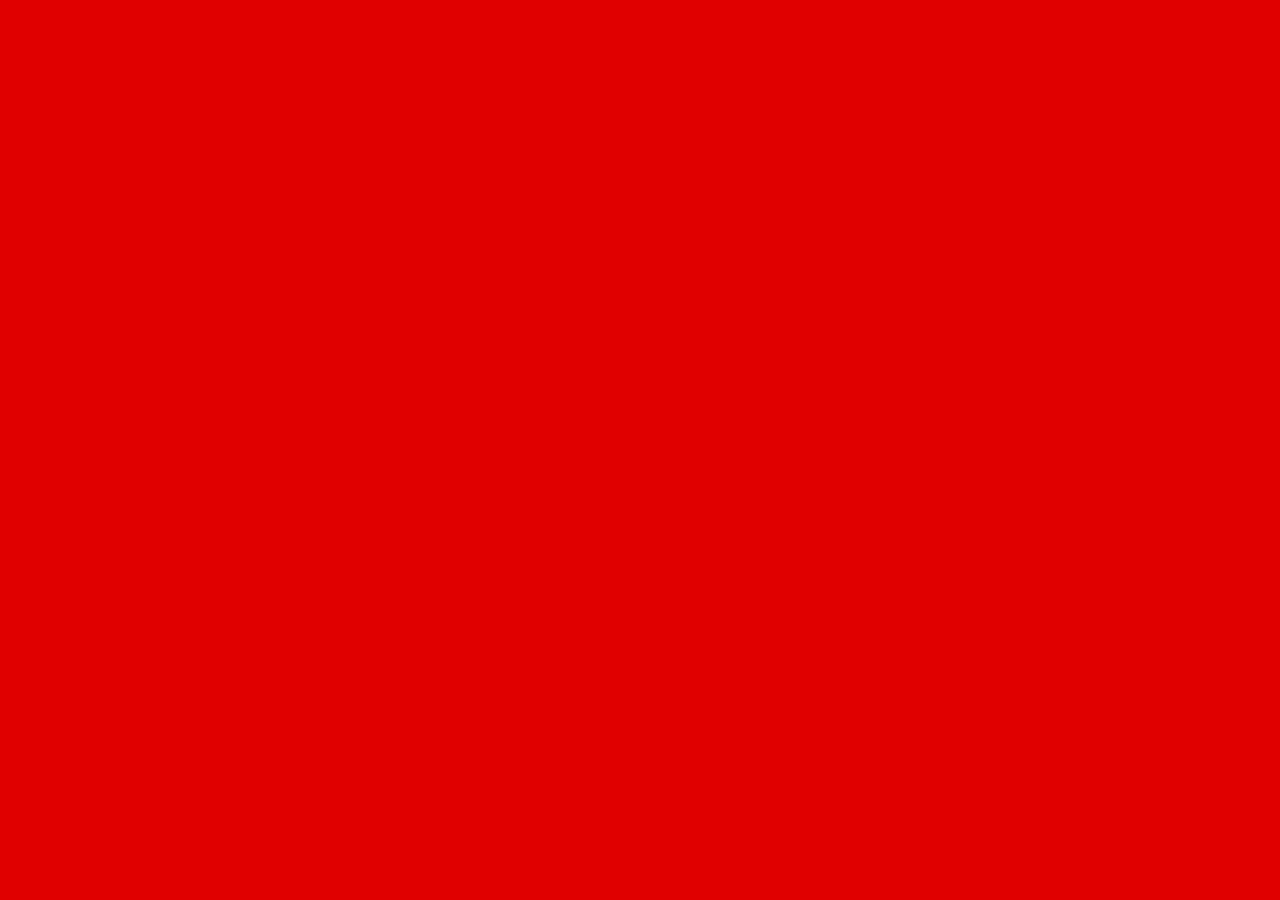
==== Web-Based-ERP-System-main/modules/settings.html @ 17d041de "Dashboard matches Figma" ====
<!DOCTYPE html>
<html lang="en">
<head>
  <meta charset="UTF-8" />
  <meta name="viewport" content="width=device-width, initial-scale=1.0" />
  <title>Settings — UniProcur</title>
  <link rel="stylesheet" href="../style.css" />
</head>
<body></body>
</html>
---- Web-Based-ERP-System-main/style.css ----
*{box-sizing:border-box}
:root{font-family:Inter,Arial,sans-serif;color:#171717;font-synthesis:none;text-rendering:optimizeLegibility;--red:#e00000;--line:#dedede}
body{margin:0;min-height:100vh;background:#e00000;font-size:14px}
button{font:inherit;cursor:pointer}
.icon-library{position:absolute;width:0;height:0;overflow:hidden}
.login-page{position:fixed;inset:0;z-index:30;display:grid;place-items:center;overflow:auto;padding:28px;background:radial-gradient(ellipse at 82% 18%,#ff693b 0,transparent 37%),linear-gradient(125deg,#260e0e 0%,#980a09 48%,#ed1007 100%)}
.login-card{display:grid;grid-template-columns:1fr 1fr;width:min(100%,960px);min-height:570px;overflow:hidden;border-radius:22px;background:#fff;box-shadow:0 28px 90px #13000052}
.login-intro{display:flex;flex-direction:column;justify-content:space-between;padding:42px;color:#fff;background:linear-gradient(150deg,#242020 0%,#681212 55%,#c4140c 100%)}
.login-brand{display:flex;align-items:center;gap:9px;color:#fff;text-decoration:none;font-size:21px;font-weight:800}
.login-brand .brand-mark{color:#fff}
.login-intro-copy{max-width:390px;padding:35px 0}
.login-kicker{display:block;color:#b90000;font-size:10px;font-weight:800;letter-spacing:1.6px}
.login-intro .login-kicker{color:#ffb1a6}
.login-intro h1{margin:15px 0;font-size:clamp(30px,4vw,43px);line-height:1.13;letter-spacing:-1.3px}
.login-intro-copy p{max-width:350px;color:#ffffffbf;font-size:14px;line-height:1.7}
.login-intro-footer{color:#ffffffa8;font-size:11px}
.login-form-panel{align-self:center;padding:56px clamp(28px,6vw,64px)}
.login-form-heading{margin-bottom:31px}
.login-form-heading h2{margin:10px 0 7px;font-size:25px;letter-spacing:-.6px}
.login-form-heading p{margin:0;color:#777;font-size:13px}
.login-form{display:grid;gap:18px}
.login-field{display:grid;gap:8px;font-size:12px;font-weight:700}
.login-field input{width:100%;height:47px;border:1px solid #ddd;border-radius:8px;padding:0 13px;font:inherit;font-size:13px;font-weight:400;outline-color:#b90000}
.login-field input:focus{border-color:#b90000;box-shadow:0 0 0 3px #b9000014}
.login-submit{display:flex;align-items:center;justify-content:center;gap:10px;width:100%;height:48px;margin-top:3px;border:0;border-radius:8px;background:#bd0808;color:#fff;font-weight:700;transition:background .15s,transform .15s}
.login-submit:hover{background:#990000;transform:translateY(-1px)}
.login-submit span{font-size:18px}
.login-error{margin:0;color:#b00020;font-size:12px;line-height:1.5}
.demo-access{display:grid;gap:5px;margin-top:25px;padding:13px 15px;border:1px solid #f0dfdf;border-radius:9px;background:#fffafa;color:#6d4444;font-size:11px}
.demo-access strong{margin-bottom:2px;color:#7e1010;font-size:11px}
.login-security-note{margin:15px 0 0;color:#888;font-size:10px;line-height:1.6}
.sidebar{position:fixed;inset:0 auto 0 0;width:260px;background:#fff;padding:31px 19px 24px;display:flex;flex-direction:column;z-index:5}
.brand{display:flex;align-items:center;gap:8px;color:#e00000;font-size:24px;font-weight:800;letter-spacing:-.06em;text-decoration:none;margin:7px 0 38px}
.brand-mark{width:26px;height:26px;flex:none;color:#e00000;fill:currentColor}
.menu-label{font-size:16px;font-weight:700;color:#8a8a8a;margin:0 0 5px}
.nav-list{display:grid;gap:1px}
.nav-item{height:34px;width:100%;border:0;background:transparent;text-align:left;border-radius:6px;padding:0 10px;display:flex;align-items:center;gap:13px;color:#222;font-size:16px}
.nav-icon{width:20px;height:20px;flex:none;fill:none;stroke:currentColor;stroke-width:1.8;stroke-linecap:round;stroke-linejoin:round}
.nav-item:hover,.nav-item.active{background:#bdbdbd;color:#151515}
.nav-divider{height:1px;flex:none;background:#888;margin:94px 13px 0}
.sidebar-bottom{display:flex;flex-direction:column;gap:8px;margin-top:auto;padding:0 0 13px}
.profile-mini{display:flex;align-items:center;gap:9px;margin-top:-4px;padding:23px 2px 0;border-top:1px solid #888}
.avatar{width:34px;height:34px;flex:none;border-radius:50%;background:#fff;color:#999;border:1px solid #ddd;display:grid;place-items:center;font-size:10px;font-weight:700}
.profile-mini b,.user-profile b{display:block;font-size:16px}
.profile-mini small,.user-profile small{display:block;font-size:11px;color:#777;margin-top:1px}
.profile-exit-button{flex:none;margin-left:auto;border:0;border-left:1px solid #aaa;padding:0 0 0 8px;background:transparent;color:inherit}
.profile-exit{width:19px;height:28px;fill:none;stroke:currentColor;stroke-width:1.8;stroke-linecap:round;stroke-linejoin:round}
.main{width:calc(100% - 260px);margin-left:260px;min-height:100vh;min-height:100dvh;padding:28px 41px 28px 56px;background:linear-gradient(118deg,#2c1010 0%,#8d0807 23%,#eb0000 61%,#ff7b32 100%);display:flex;flex-direction:column;min-width:0}
.main.dashboard-main{padding-bottom:12px}
.main.module-active{background:#e00000;padding-bottom:28px}
.topbar{height:75px;flex:none;display:flex;align-items:center;color:#fff;padding:0 20px;border:1px solid #ffffff63;border-radius:25px;background:rgba(255,255,255,.07);margin-bottom:53px;box-shadow:0 1px 5px #00000012;font-family:Geist,Inter,Arial,sans-serif}
.workspace-mark{width:54px;height:54px;flex:none;border:1px solid #fff;border-radius:50%;display:grid;place-items:center;color:#fff;margin-right:6px}
.workspace-mark svg{width:25px;height:25px;fill:currentColor}
.page-heading small{font-size:16px;opacity:.9}.page-heading h1{font-size:20px;margin:1px 0 0;font-weight:700;letter-spacing:-.04em}
.top-actions{display:flex;align-items:center;gap:16px;margin-left:auto}
.notification-button{width:54px;height:54px;border:0;border-radius:50%;background:#fff;color:#888;display:grid;place-items:center}
.notification-button svg{width:25px;height:25px;fill:none;stroke:currentColor;stroke-width:1.8;stroke-linecap:round;stroke-linejoin:round}
.user-profile{display:flex;align-items:center;gap:9px;border-left:1px solid #ffffff99;padding-left:21px;text-align:right}
.topbar .user-profile b{font-size:20px;letter-spacing:-.04em}.user-profile small{color:#fff}.topbar .user-profile small{font-size:14px}.user-avatar{width:54px;height:54px;background:#fff;border:1px solid #ddd}
.mobile-menu{display:none}
.dashboard{flex:1;display:flex;flex-direction:column;gap:24px;min-width:0;min-height:0;overflow-y:auto}
.stats-grid{display:grid;grid-template-columns:repeat(4,minmax(0,1fr));gap:15px;min-width:0}
.stats-grid{flex:none;margin-bottom:3px}
.stat-card{height:172px;flex:none;padding:18px;background:#fff;border-radius:16px;box-shadow:0 4px 4px #00000024;display:flex;flex-direction:column}
.stat-card>span{font-size:20px;letter-spacing:-.04em}
.stat-card strong{font-size:76px;font-weight:400;line-height:1;letter-spacing:-.04em;margin:13px 0 7px}
.stat-card small{font-size:12px;letter-spacing:-.04em;margin-top:auto}
.stat-card.featured{color:#fff;background:linear-gradient(226.2439deg,#fff 20.529%,#000 80.584%)}
.panel{background:#fff;border-radius:16px}
.spending-panel{height:374px;min-height:374px;flex:none;padding:29px 28px 21px;display:flex;flex-direction:column}
.panel-title h2{font-size:20px;line-height:20px;margin:0;font-weight:600}
.spending-total{font-size:24px;line-height:32px;font-weight:600;margin-top:0}
.spending-total span{font-size:10px;font-weight:600;background:#fff0d5;border-radius:20px;padding:5px 9px;vertical-align:middle;margin-left:4px}
.chart{flex:1;height:auto;min-height:0;display:grid;grid-template-columns:88px minmax(0,1fr);margin-top:19px;min-width:0}
.y-labels{display:flex;flex-direction:column;justify-content:space-between;text-align:right;color:#777;font-size:14px;padding:4px 12px 25px 0}
.chart-content{min-width:0;min-height:0;display:flex;flex-direction:column}
.spending-chart{display:block;flex:1;width:100%;height:100%;min-height:0;overflow:visible}
.grid-line{fill:none;stroke:#d6d6d6;stroke-width:1;stroke-dasharray:4 5}
.area{fill:url(#areaFill)}
.area-line{fill:none;stroke:#f00000;stroke-width:2}
.month-labels{display:grid;grid-template-columns:repeat(12,1fr);font-size:14px;color:#666;margin-top:2px}
.month-labels span{text-align:center}
.recent-panel{height:auto;min-height:0;flex:none;background:#fff;border-radius:12px;overflow:hidden;display:flex;flex-direction:column;box-shadow:0 4px 6px -1px #0000001a,0 2px 4px -2px #0000001a}
.recent-panel:not(.purchase-order-panel){min-height:366px}
.recent-heading{height:52px;flex:none;padding:0 20px;display:flex;align-items:center;justify-content:space-between;background:#ab0508;color:#fff}
.recent-heading h2{font-size:18px;line-height:28px;font-weight:600;margin:0}
.text-link{border:0;background:transparent;color:#fff;font-size:14px;font-weight:700}
.table-wrap{min-height:0;overflow:auto}
table{width:100%;border-collapse:collapse;white-space:nowrap;font-size:12px}
th{background:#f5f5f5;text-align:left;font-weight:700;padding:10px 14px}
td{padding:10px 14px;border-bottom:1px solid #eee}
.recent-panel .table-wrap{padding:12px}
.recent-panel table{font-size:14px}
.recent-panel th{background:#f0f1f4;padding:12px}
.recent-panel td{padding:20px 12px;border-bottom:1px solid #e5e7eb}
.status{display:inline-block;border-radius:20px;padding:4px 9px;font-size:10px}
.pending{background:#fff0d5;color:#8e5e00}.approved{background:#e2f5e9;color:#18824c}
.purchase-order-list{display:grid;gap:24px;padding:25px 22px}
.order-card{min-height:254px;border:2px solid rgba(117,106,102,.44);border-radius:15px;box-shadow:0 4px 4px #00000024;padding:24px 28px}
.order-card-heading{display:flex;align-items:flex-start;justify-content:space-between;gap:15px;padding-bottom:24px;border-bottom:1px solid #d6d6d6}
.order-card-heading>div>strong{display:block;color:#cf3f26;font-size:20px;line-height:24px}
.order-card-heading h3{margin:8px 0 0;font-size:20px;letter-spacing:-.04em}
.order-status{display:inline-flex;align-items:center;justify-content:center;min-width:80px;height:26px;border:1px solid #ff5900;border-radius:10px;padding:0 10px;color:#ff5900;font:14px Geist,Inter,Arial,sans-serif}
.order-status.review{background:#cf3f26;border-color:#cf3f26;color:#fff}
.order-details{display:grid;grid-template-columns:1fr 1fr 1fr auto;align-items:center;gap:16px;padding-top:20px}
.order-details>div{display:grid;gap:10px}
.order-details>div span{color:#726e6e;font-size:16px}
.order-details>div strong{font-size:20px;font-weight:500;letter-spacing:-.04em}
.order-details>div:nth-child(2) strong{font-weight:700}
.order-review{min-width:120px;height:32px;border:0;border-radius:10px;background:#cf3f26;color:#fff;font:14px Geist,Inter,Arial,sans-serif}
.dashboard-bottom{display:grid;grid-template-columns:minmax(0,1fr) 240px;gap:14px;flex:none;align-items:stretch}
.supplier-performance-panel{min-width:0;min-height:347px;padding:20px;background:#fff;border-radius:12px;box-shadow:0 4px 6px -1px #0000001a,0 2px 4px -2px #0000001a}
.dashboard-section-heading{height:28px;display:flex;align-items:center;justify-content:space-between;margin-bottom:12px}
.dashboard-section-heading h2{margin:0;font-size:18px;line-height:28px;font-weight:600}
.dashboard-link{border:0;background:transparent;color:#d90601;font-size:14px;font-weight:700}
.performance-table-wrap{overflow-x:auto}
.performance-table{min-width:700px;font-size:14px}
.performance-table th{height:36px;padding:8px;background:#f0f1f4}
.performance-table td{height:38px;padding:8px;border-bottom:1px solid #e5e7eb}
.performance-status{display:inline-block;border-radius:999px;background:#fde8e9;padding:3px 8px;color:#111;font-size:12px}
.quick-actions-panel{display:flex;flex-direction:column;justify-content:space-evenly;gap:12px;min-height:347px;padding:20px 14px;background:#fff;border-radius:15px;box-shadow:0 4px 4px #00000024}
.quick-action{display:grid;grid-template-columns:30px minmax(0,1fr) 10px;align-items:center;gap:10px;min-height:58px;padding:8px 10px;border:1px solid #991b1b;border-radius:13px;background:linear-gradient(90deg,#fee2e2,#fff);box-shadow:0 4px 4px #00000024;text-align:left}
.quick-action-icon{width:30px;height:30px;display:grid;place-items:center;border:.5px solid #d9d9d933;border-radius:5px;background:#ffffffc9}
.quick-action-icon .nav-icon{width:18px;height:18px}
.quick-action strong,.quick-action small{display:block}
.quick-action strong{font:700 11px Geist,Inter,Arial,sans-serif;letter-spacing:-.04em;white-space:nowrap}
.quick-action small{margin-top:3px;color:#504e4e;font:400 8px/1.1 Geist,Inter,Arial,sans-serif}
.quick-action-arrow{color:#991b1b;font-size:20px;line-height:1}
.module-workspace{flex:1;min-height:0}
.module-frame{display:block;width:100%;height:100%;min-height:0;border:0;background:#e00000}
.supplier-page{color:#fff}
.supplier-heading{display:flex;align-items:center;justify-content:space-between;gap:18px;margin:0 0 22px}
.supplier-heading h2{margin:0;font-size:25px}
.supplier-heading p{margin:6px 0 0;color:#fff;opacity:.85}
.primary-btn,.cancel-btn,.delete-btn,.edit-btn{border:0;border-radius:7px;padding:10px 15px;font-weight:600}
.primary-btn{background:#b90000;color:#fff}
.primary-btn:hover{background:#980000}
.supplier-heading .primary-btn{background:#fff;color:#b90000;white-space:nowrap}
.supplier-heading .primary-btn:hover{background:#f4eaea}
.supplier-card{overflow:hidden;background:#fff;color:#171717;border-radius:13px;box-shadow:0 4px 12px #00000014}
.supplier-toolbar{display:flex;align-items:center;justify-content:space-between;gap:16px;padding:19px 20px}
.supplier-toolbar h3{margin:0;font-size:16px}
.supplier-summary{display:block;color:#777;font-size:11px;margin-top:4px}
.supplier-search input{width:min(250px,35vw);height:38px;border:1px solid #ddd;border-radius:7px;padding:0 11px;font:inherit;font-size:12px;outline-color:var(--red)}
.supplier-table-wrap{width:100%;overflow-x:auto}
.supplier-table{min-width:700px}
.supplier-table th,.supplier-table td{padding:12px 15px}
.supplier-table td:first-child{font-weight:600}
.supplier-address{display:block;color:#888;font-size:10px;font-weight:400;margin-top:3px}
.supplier-contact{display:flex;flex-direction:column;gap:3px}
.supplier-contact small{color:#888;font-size:10px;font-weight:400}
.supplier-actions{display:flex;justify-content:flex-end;gap:7px}
.edit-btn,.delete-btn{padding:6px 10px;font-size:11px}
.edit-btn{background:#f2f2f2;color:#333}
.edit-btn:hover{background:#e7e7e7}
.delete-btn{background:#fff0f0;color:#b90000}
.delete-btn:hover{background:#ffe0e0}
.supplier-empty{padding:28px 16px;text-align:center;color:#777;font-size:12px}
.visually-hidden{position:absolute;top:0;left:0;width:1px;height:1px;padding:0;margin:-1px;overflow:hidden;clip-path:inset(50%);white-space:nowrap;border:0}
.modal-backdrop{position:fixed;inset:0;z-index:10;background:#0008;display:grid;place-items:center;padding:18px}
.modal-backdrop[hidden]{display:none}
.supplier-modal{position:relative;width:min(100%,520px);max-height:calc(100vh - 36px);overflow-y:auto;background:#fff;color:#171717;border-radius:14px;padding:27px;box-shadow:0 20px 70px #0003}
.modal-close{position:absolute;right:16px;top:10px;border:0;background:transparent;color:#777;font-size:26px}
.modal-kicker{color:#b90000;font-size:9px;font-weight:800;letter-spacing:1px}
.supplier-modal h2{margin:8px 0;font-size:21px}
.supplier-modal-copy{margin:0 0 20px;color:#777;font-size:12px}
.supplier-form-grid{display:grid;grid-template-columns:repeat(2,minmax(0,1fr));gap:14px}
.supplier-field{display:flex;flex-direction:column;gap:6px;font-size:11px;font-weight:700}
.supplier-field>span{color:#b90000}
.supplier-field-wide{grid-column:1/-1}
.supplier-field input{width:100%;height:39px;border:1px solid #ddd;border-radius:7px;padding:0 10px;font:inherit;font-size:12px;font-weight:400;outline-color:#b90000}
.supplier-field input:focus{border-color:#b90000}
.supplier-form-actions{display:flex;justify-content:flex-end;gap:9px;margin-top:22px}
.cancel-btn{background:#f1f1f1;color:#333}
.cancel-btn:hover{background:#e7e7e7}
.toast{position:fixed;right:22px;bottom:22px;z-index:20;max-width:min(420px,calc(100vw - 32px));background:#191919;color:#fff;padding:12px 18px;border-radius:8px;box-shadow:0 5px 20px #0003;opacity:0;transform:translateY(10px);transition:.25s;pointer-events:none;font-size:12px}
.toast.show{opacity:1;transform:translateY(0)}
[hidden]{display:none!important}
@media(max-width:1100px){
  .sidebar{width:205px;padding-right:15px;padding-left:15px}
  .main{width:calc(100% - 205px);margin-left:205px;padding:22px 24px}
  .dashboard{flex:none;overflow:visible}
  .stats-grid{grid-template-columns:repeat(2,minmax(0,1fr))}
  .stat-card{height:142px}.spending-panel{height:330px;min-height:330px}.recent-panel{height:auto}.dashboard-bottom{grid-template-columns:minmax(0,1fr)}.quick-actions-panel{min-height:0}.topbar{margin-bottom:35px}
}
@media(max-width:760px){
  .login-page{padding:16px}
  .login-card{grid-template-columns:1fr;width:min(100%,480px);min-height:0}
  .login-intro{padding:21px 25px 18px}
  .login-intro-copy{padding:20px 0 0}
  .login-intro h1{max-width:390px;margin:10px 0;font-size:25px;letter-spacing:-.6px}
  .login-intro-copy p{margin:0;font-size:12px}
  .login-intro-footer{display:none}
  .login-form-panel{padding:27px 25px 25px}
  .login-form-heading{margin-bottom:20px}
  .login-form-heading h2{font-size:22px}
  .demo-access{margin-top:19px}
  .sidebar{transform:translateX(-100%);transition:transform .25s;width:242px;box-shadow:5px 0 25px #0002}
  .sidebar.open{transform:translateX(0)}
  .main{width:100%;margin-left:0;padding:13px;min-height:100vh;min-height:100dvh}
  .topbar{height:62px;padding:0 11px;margin-bottom:22px;border-radius:18px}
  .mobile-menu{display:block;border:0;background:transparent;color:#fff;font-size:20px;margin-right:8px}
  .workspace-mark{width:38px;height:38px;margin-right:7px}.workspace-mark svg{width:20px;height:20px}
  .page-heading small{font-size:10px}.page-heading h1{font-size:14px}
  .top-actions{gap:8px}.notification-button{width:38px;height:38px}.notification-button svg{width:20px;height:20px}
  .user-profile{padding-left:9px}.topbar .user-profile b{font-size:10px}.topbar .user-profile small{font-size:8px}.user-avatar{width:37px;height:37px}
  .dashboard{flex:none;overflow:visible;gap:14px}.stats-grid{gap:9px;margin-bottom:0}.stat-card{height:116px;padding:12px;border-radius:12px}
  .stat-card>span{font-size:13px}.stat-card strong{font-size:48px;margin:8px 0 4px}.stat-card small{font-size:9px}
  .spending-panel{height:290px;min-height:290px;padding:20px 14px 14px;border-radius:13px}
  .panel-title h2{font-size:15px}.spending-total{font-size:19px}
  .chart{height:200px;grid-template-columns:42px minmax(0,1fr);margin-top:17px}
  .y-labels{font-size:10px;padding:2px 7px 21px 0}.spending-chart{height:170px}
  .month-labels{font-size:9px}.recent-heading{height:43px;padding:0 12px}.recent-heading h2{font-size:13px}
  .text-link{font-size:10px}table{font-size:10px}th,td{padding:8px}
  .purchase-order-list{gap:14px;padding:14px}
  .recent-panel:not(.purchase-order-panel){min-height:0}
  .order-card{min-height:0;padding:16px}
  .order-card-heading h3{font-size:14px}
  .order-details{grid-template-columns:repeat(2,minmax(0,1fr));gap:12px}
  .order-details>div span{font-size:11px}
  .order-details>div strong{font-size:14px}
  .dashboard-bottom{grid-template-columns:minmax(0,1fr);gap:14px}
  .supplier-performance-panel{padding:14px}
  .quick-actions-panel{padding:14px}
  .supplier-heading{align-items:flex-start;margin-bottom:15px}.supplier-heading h2{font-size:21px}
  .supplier-heading p{font-size:11px;line-height:1.5}.supplier-heading .primary-btn{padding:9px 10px;font-size:11px}
  .supplier-toolbar{padding:15px;align-items:flex-start;flex-direction:column}
  .supplier-search,.supplier-search input{width:100%}
  .supplier-table{min-width:650px}
  .supplier-modal{padding:23px 18px}
}
@media(max-width:390px){
  .main{padding:10px}.topbar{padding:0 8px}.workspace-mark{display:none}
  .top-actions{gap:5px}.user-profile{gap:5px}.user-profile small{display:none}
  .stat-card>span{font-size:11px}.stat-card strong{font-size:43px}
  .stat-card{min-width:0}.month-labels{font-size:8px}.y-labels{font-size:9px}
}
@media(max-width:340px){
  .stats-grid{grid-template-columns:1fr}
  .stat-card{height:100px}
  .stat-card strong{font-size:40px}
  .notification-button{width:32px;height:32px}
  .user-profile{padding-left:6px}
  .user-avatar{width:32px;height:32px}
  .supplier-heading{flex-direction:column}
  .supplier-heading .primary-btn{width:100%}
  .supplier-form-grid{grid-template-columns:1fr}
  .supplier-field-wide{grid-column:auto}
}
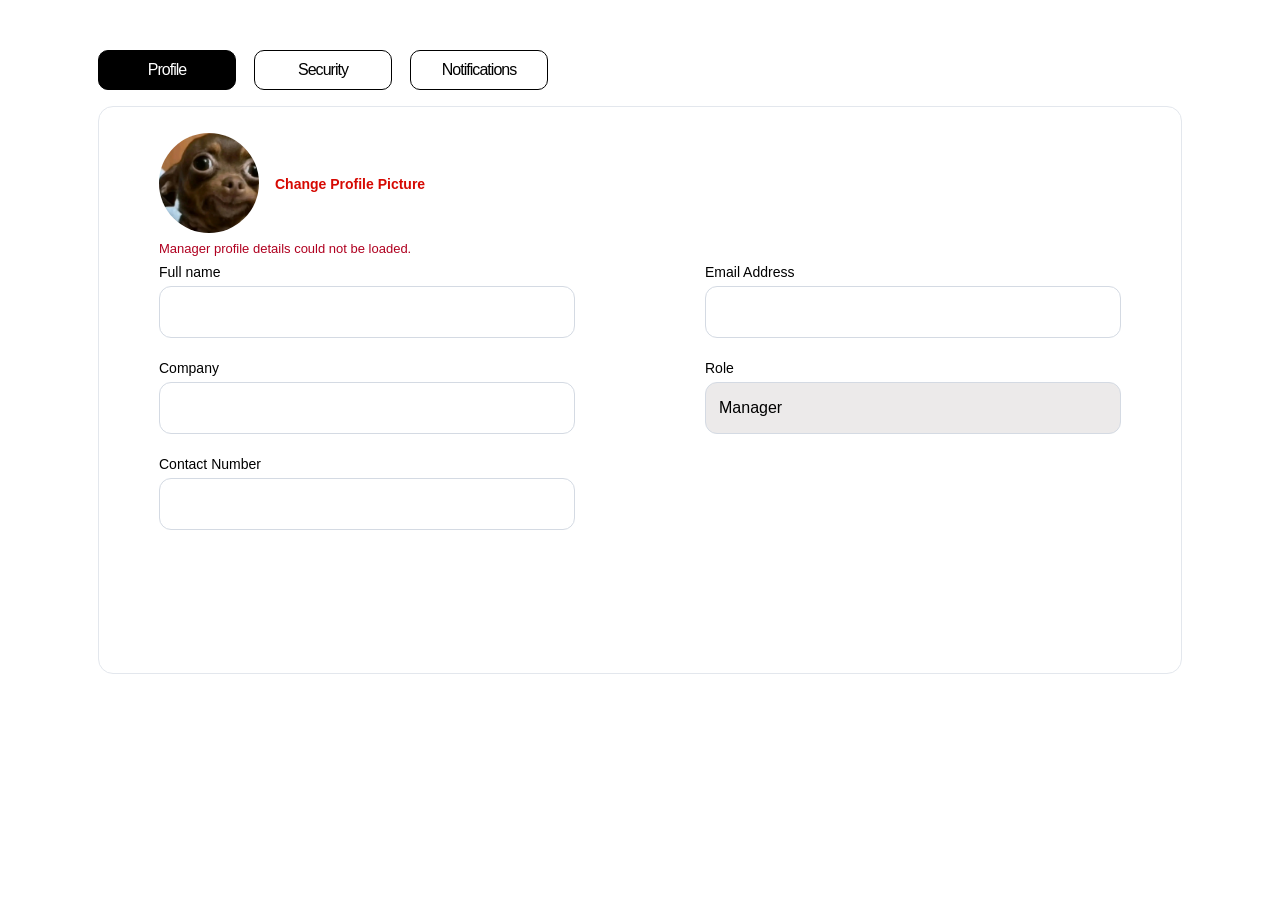
==== commit d0e88b43: "Settings matches Figma" ====
--- a/Web-Based-ERP-System-main/modules/settings.html
+++ b/Web-Based-ERP-System-main/modules/settings.html
@@ -5,6 +5,132 @@
   <meta name="viewport" content="width=device-width, initial-scale=1.0" />
   <title>Settings — UniProcur</title>
   <link rel="stylesheet" href="../style.css" />
+  <link rel="stylesheet" href="settings.css" />
+  <script src="settings.js" defer></script>
 </head>
-<body></body>
+<body>
+  <main class="settings-page">
+    <img class="settings-page-background" src="assets/settings-background.png" alt="" aria-hidden="true" />
+    <div class="settings-content">
+      <h1 class="settings-title">Settings</h1>
+
+      <div class="settings-tabs" role="tablist" aria-label="Settings sections">
+        <button class="settings-tab is-active" id="settings-tab-profile" type="button" role="tab" aria-selected="true" aria-controls="settings-panel-profile" tabindex="0" data-settings-tab="profile">Profile</button>
+        <button class="settings-tab" id="settings-tab-security" type="button" role="tab" aria-selected="false" aria-controls="settings-panel-security" tabindex="-1" data-settings-tab="security">Security</button>
+        <button class="settings-tab" id="settings-tab-notifications" type="button" role="tab" aria-selected="false" aria-controls="settings-panel-notifications" tabindex="-1" data-settings-tab="notifications">Notifications</button>
+      </div>
+
+      <section class="settings-panel settings-profile-panel" id="settings-panel-profile" role="tabpanel" aria-labelledby="settings-tab-profile" data-settings-panel="profile">
+        <div class="settings-profile-header">
+          <img class="settings-profile-photo" src="assets/settings-profile.png" alt="" />
+          <div class="settings-profile-summary">
+            <h2 data-profile-name></h2>
+            <p data-profile-email></p>
+            <span class="settings-photo-action">Change Profile Picture</span>
+          </div>
+        </div>
+        <p class="settings-profile-status" role="alert" hidden></p>
+
+        <div class="settings-profile-fields">
+          <label class="settings-field">
+            <span>Full name</span>
+            <input type="text" readonly data-profile-name-input />
+          </label>
+          <label class="settings-field">
+            <span>Email Address</span>
+            <input type="email" readonly data-profile-email-input />
+          </label>
+          <label class="settings-field">
+            <span>Company</span>
+            <input type="text" readonly />
+          </label>
+          <label class="settings-field">
+            <span>Role</span>
+            <input class="settings-role-field" type="text" value="Manager" readonly />
+          </label>
+          <label class="settings-field">
+            <span>Contact Number</span>
+            <input type="tel" readonly />
+          </label>
+        </div>
+      </section>
+
+      <section class="settings-panel settings-security-panel" id="settings-panel-security" role="tabpanel" aria-labelledby="settings-tab-security" data-settings-panel="security" hidden>
+        <h2 class="settings-section-title">Need Security Help?</h2>
+        <p class="settings-section-description">Your account security (Passwords, 2FA, Active Sessions) is managed by the HR Department.</p>
+        <div class="settings-security-cards">
+          <article class="settings-security-card">
+            <h3>Email HR Support</h3>
+            <p>Contact details are not configured.</p>
+          </article>
+          <article class="settings-security-card">
+            <h3>Call IT Expert</h3>
+            <p>Contact details are not configured.</p>
+          </article>
+        </div>
+        <p class="settings-security-action">Report Lost Device / Suspicious Login</p>
+      </section>
+
+      <section class="settings-panel settings-notifications-panel" id="settings-panel-notifications" role="tabpanel" aria-labelledby="settings-tab-notifications" data-settings-panel="notifications" hidden>
+        <h2 class="settings-section-title">Notification</h2>
+        <p class="settings-section-description">Choose which email alerts you want to receive.</p>
+        <div class="settings-notification-columns">
+          <div class="settings-notification-column">
+            <section class="settings-notification-group" aria-labelledby="settings-notification-purchase-request">
+              <h3 id="settings-notification-purchase-request">Purchase Request</h3>
+              <div class="settings-notification-item">
+                <article class="settings-notification-card">
+                  <h4>PR is Approved / Rejected</h4>
+                  <p>Sent to Manager or returned to Draft</p>
+                </article>
+                <button class="settings-notification-toggle is-on" type="button" role="switch" aria-checked="true" aria-label="PR is Approved or Rejected email alerts" data-notification-toggle>On</button>
+              </div>
+            </section>
+            <section class="settings-notification-group" aria-labelledby="settings-notification-rfq">
+              <h3 id="settings-notification-rfq">RFQs &amp; Quotations</h3>
+              <div class="settings-notification-items">
+                <div class="settings-notification-item">
+                  <article class="settings-notification-card">
+                    <h4>New Quotation Received</h4>
+                    <p>When a supplier submits a quote</p>
+                  </article>
+                  <button class="settings-notification-toggle is-on" type="button" role="switch" aria-checked="true" aria-label="New quotation received email alerts" data-notification-toggle>On</button>
+                </div>
+                <div class="settings-notification-item">
+                  <article class="settings-notification-card">
+                    <h4>RFQ Deadline Approaching</h4>
+                    <p>2 days before the submission deadline</p>
+                  </article>
+                  <button class="settings-notification-toggle" type="button" role="switch" aria-checked="false" aria-label="RFQ deadline approaching email alerts" data-notification-toggle>Off</button>
+                </div>
+              </div>
+            </section>
+          </div>
+          <div class="settings-notification-column">
+            <section class="settings-notification-group" aria-labelledby="settings-notification-orders">
+              <h3 id="settings-notification-orders">Purchase Orders and Receiving</h3>
+              <div class="settings-notification-item">
+                <article class="settings-notification-card">
+                  <h4>PO is Approved by Manager</h4>
+                  <p>Ready to be sent to the supplier</p>
+                </article>
+                <button class="settings-notification-toggle is-on" type="button" role="switch" aria-checked="true" aria-label="Purchase order approved email alerts" data-notification-toggle>On</button>
+              </div>
+            </section>
+            <section class="settings-notification-group" aria-labelledby="settings-notification-system">
+              <h3 id="settings-notification-system">System Updates</h3>
+              <div class="settings-notification-item">
+                <article class="settings-notification-card">
+                  <h4>Daily Task Summary</h4>
+                  <p>A daily 8:00 AM email of your pending work</p>
+                </article>
+                <button class="settings-notification-toggle" type="button" role="switch" aria-checked="false" aria-label="Daily task summary email alerts" data-notification-toggle>Off</button>
+              </div>
+            </section>
+          </div>
+        </div>
+      </section>
+    </div>
+  </main>
+</body>
 </html>
--- a/Web-Based-ERP-System-main/style.css
+++ b/Web-Based-ERP-System-main/style.css
@@ -47,7 +47,21 @@
 .profile-exit{width:19px;height:28px;fill:none;stroke:currentColor;stroke-width:1.8;stroke-linecap:round;stroke-linejoin:round}
 .main{width:calc(100% - 260px);margin-left:260px;min-height:100vh;min-height:100dvh;padding:28px 41px 28px 56px;background:linear-gradient(118deg,#2c1010 0%,#8d0807 23%,#eb0000 61%,#ff7b32 100%);display:flex;flex-direction:column;min-width:0}
 .main.dashboard-main{padding-bottom:12px}
-.main.module-active{background:#e00000;padding-bottom:28px}
+.main.module-active{height:100vh;height:100dvh;min-height:0;background:#e00000;padding-bottom:28px}
+body:has(.main.module-active .module-frame[src*="support.html"]){
+  --support-gradient-left:260px;
+  background-image:linear-gradient(118deg,#2c1010 0%,#8d0807 23%,#eb0000 61%,#ff7b32 100%);
+  background-position:var(--support-gradient-left) 0;
+  background-size:calc(100% - var(--support-gradient-left)) 100%;
+  background-repeat:no-repeat
+}
+.main.module-active:has(.module-frame[src*="support.html"]){background:transparent}
+@media(max-width:1100px){
+  body:has(.main.module-active .module-frame[src*="support.html"]){--support-gradient-left:205px}
+}
+@media(max-width:760px){
+  body:has(.main.module-active .module-frame[src*="support.html"]){--support-gradient-left:0px}
+}
 .topbar{height:75px;flex:none;display:flex;align-items:center;color:#fff;padding:0 20px;border:1px solid #ffffff63;border-radius:25px;background:rgba(255,255,255,.07);margin-bottom:53px;box-shadow:0 1px 5px #00000012;font-family:Geist,Inter,Arial,sans-serif}
 .workspace-mark{width:54px;height:54px;flex:none;border:1px solid #fff;border-radius:50%;display:grid;place-items:center;color:#fff;margin-right:6px}
 .workspace-mark svg{width:25px;height:25px;fill:currentColor}
@@ -126,8 +140,9 @@
 .quick-action strong{font:700 11px Geist,Inter,Arial,sans-serif;letter-spacing:-.04em;white-space:nowrap}
 .quick-action small{margin-top:3px;color:#504e4e;font:400 8px/1.1 Geist,Inter,Arial,sans-serif}
 .quick-action-arrow{color:#991b1b;font-size:20px;line-height:1}
-.module-workspace{flex:1;min-height:0}
-.module-frame{display:block;width:100%;height:100%;min-height:0;border:0;background:#e00000}
+.module-workspace{display:flex;flex:1;min-height:0}
+.module-frame{display:block;flex:1;width:100%;height:100%;min-height:0;border:0;background:#e00000}
+.main.module-active:has(.module-frame[src*="support.html"]) .module-frame{background:transparent}
 .supplier-page{color:#fff}
 .supplier-heading{display:flex;align-items:center;justify-content:space-between;gap:18px;margin:0 0 22px}
 .supplier-heading h2{margin:0;font-size:25px}
--- a/Web-Based-ERP-System-main/modules/settings.css
+++ b/Web-Based-ERP-System-main/modules/settings.css
@@ -0,0 +1,495 @@
+.settings-page,
+.settings-page *,
+.settings-page *::before,
+.settings-page *::after {
+  box-sizing: border-box;
+  scrollbar-width: none;
+}
+
+html:has(.settings-page),
+body:has(.settings-page) {
+  width: 100%;
+  height: 100%;
+  min-height: 0;
+  overflow: hidden;
+  background: transparent;
+}
+
+html:has(.settings-page)::-webkit-scrollbar,
+body:has(.settings-page)::-webkit-scrollbar,
+.settings-page::-webkit-scrollbar,
+.settings-page *::-webkit-scrollbar {
+  display: none;
+}
+
+.settings-page {
+  position: relative;
+  display: flex;
+  width: 100%;
+  height: 100%;
+  min-height: 0;
+  flex-direction: column;
+  overflow-x: hidden;
+  overflow-y: auto;
+  color: #171717;
+  background: transparent;
+  font-family: Inter, Arial, sans-serif;
+}
+
+.settings-page-background {
+  display: none;
+}
+
+.settings-content {
+  display: flex;
+  width: min(100%, 1084px);
+  flex: 0 0 auto;
+  flex-direction: column;
+  margin: 0 auto;
+}
+
+.settings-title {
+  margin: 0 0 14px;
+  color: #fff;
+  font-size: 30px;
+  font-weight: 700;
+  line-height: 36px;
+}
+
+.settings-tabs {
+  display: flex;
+  flex: none;
+  flex-wrap: wrap;
+  gap: 18px;
+  margin: 0 0 16px;
+}
+
+.settings-tab {
+  display: inline-flex;
+  width: 138px;
+  height: 40px;
+  align-items: center;
+  justify-content: center;
+  padding: 8px 20px;
+  border: 1px solid #000;
+  border-radius: 10px;
+  background: #fff;
+  color: #000;
+  font: 400 16px/18px Geist, Inter, Arial, sans-serif;
+  letter-spacing: -.96px;
+}
+
+.settings-tab.is-active {
+  background: #000;
+  color: #fff;
+}
+
+.settings-tab:focus-visible,
+.settings-notification-toggle:focus-visible {
+  outline: 2px solid #d60902;
+  outline-offset: 3px;
+}
+
+.settings-panel {
+  container-type: inline-size;
+  width: min(100%, 1084px);
+  max-width: 1084px;
+  height: auto;
+  min-height: 568px;
+  flex: 0 0 auto;
+  overflow: visible;
+  border: 1px solid #e3e7ed;
+  border-radius: 15px;
+  background: #fff;
+}
+
+.settings-profile-panel {
+  padding: 26px 60px 32px;
+}
+
+.settings-profile-header {
+  display: flex;
+  min-height: 100px;
+  align-items: center;
+  gap: 16px;
+}
+
+.settings-profile-photo {
+  display: block;
+  width: 100px;
+  height: 100px;
+  flex: none;
+  border-radius: 50%;
+  object-fit: cover;
+}
+
+.settings-profile-summary h2 {
+  margin: 0;
+  color: #000;
+  font-size: 26px;
+  font-weight: 700;
+  letter-spacing: -1px;
+  line-height: 36px;
+}
+
+.settings-profile-summary p {
+  margin: 0;
+  color: #000;
+  font-size: 16px;
+  line-height: 24px;
+}
+
+.settings-photo-action {
+  display: inline-block;
+  margin-top: 2px;
+  color: #d60902;
+  font-size: 14px;
+  font-weight: 700;
+  line-height: 24px;
+}
+
+.settings-profile-status {
+  margin: 8px 0 0;
+  color: #b00020;
+  font-size: 13px;
+}
+
+.settings-profile-fields {
+  display: grid;
+  width: 100%;
+  min-width: 0;
+  grid-template-columns: repeat(2, minmax(0, 1fr));
+  column-gap: clamp(24px, 12vw, 130px);
+  row-gap: 20px;
+  margin-top: 6px;
+}
+
+.settings-field {
+  display: grid;
+  width: 100%;
+  min-width: 0;
+  gap: 4px;
+  color: #000;
+  font-size: 14px;
+  line-height: 20px;
+}
+
+.settings-field input {
+  width: 100%;
+  height: 52px;
+  min-width: 0;
+  padding: 13px;
+  border: 1px solid #d4dae3;
+  border-radius: 12px;
+  background: #fff;
+  color: #000;
+  font: 400 16px/24px Inter, Arial, sans-serif;
+}
+
+.settings-field input:read-only {
+  cursor: default;
+}
+
+.settings-field input.settings-role-field {
+  background: #eceaea;
+}
+
+.settings-security-panel,
+.settings-notifications-panel {
+  position: relative;
+  padding: 30px 40px;
+}
+
+.settings-section-title {
+  margin: 0;
+  color: #000;
+  font-size: 26px;
+  font-weight: 700;
+  letter-spacing: -1px;
+  line-height: 36px;
+}
+
+.settings-section-description {
+  margin: 12px 0 0;
+  color: #000;
+  font-size: 20px;
+  font-weight: 400;
+  letter-spacing: -1px;
+  line-height: 36px;
+}
+
+.settings-security-cards {
+  display: grid;
+  width: 100%;
+  min-width: 0;
+  grid-template-columns: repeat(2, minmax(0, 1fr));
+  column-gap: clamp(20px, 8vw, 85px);
+  margin-top: 48px;
+}
+
+.settings-security-card {
+  min-height: 76px;
+  padding: 13px 21px;
+  border: 1px solid #d4dae3;
+  border-radius: 12px;
+  background: #fff;
+}
+
+.settings-security-card h3 {
+  margin: 0;
+  color: #000;
+  font-size: 20px;
+  font-weight: 700;
+  line-height: 24px;
+}
+
+.settings-security-card p {
+  margin: 0;
+  color: #000;
+  font-size: 16px;
+  line-height: 24px;
+}
+
+.settings-security-action {
+  display: inline-flex;
+  position: absolute;
+  top: 497px;
+  left: 40px;
+  height: 40px;
+  align-items: center;
+  margin: 0;
+  padding: 8px 20px;
+  border: 1px solid #e10900;
+  border-radius: 10px;
+  background: #e10900;
+  color: #fff;
+  font: 400 16px/normal Geist, Inter, Arial, sans-serif;
+  letter-spacing: -.96px;
+}
+
+.settings-notification-columns {
+  display: grid;
+  width: 100%;
+  min-width: 0;
+  grid-template-columns: repeat(2, minmax(0, 1fr));
+  column-gap: 40px;
+  margin-top: 23px;
+}
+
+.settings-notifications-panel .settings-section-description {
+  margin-top: -2px;
+}
+
+.settings-notification-column {
+  display: grid;
+  align-content: start;
+  row-gap: 37px;
+  min-width: 0;
+}
+
+.settings-notification-group {
+  min-width: 0;
+}
+
+.settings-notification-group > h3 {
+  margin: 0 0 4px;
+  color: #000;
+  font-size: 14px;
+  font-weight: 400;
+  line-height: 20px;
+}
+
+.settings-notification-items {
+  display: grid;
+  gap: 4px;
+}
+
+.settings-notification-item {
+  display: grid;
+  grid-template-columns: minmax(0, 330px) 64px;
+  align-items: center;
+  gap: 17px;
+  min-width: 0;
+}
+
+.settings-notification-card {
+  display: flex;
+  min-width: 0;
+  height: 64px;
+  min-height: 64px;
+  flex-direction: column;
+  justify-content: center;
+  padding: 10px 22px;
+  border: 1px solid #d4dae3;
+  border-radius: 12px;
+  background: #fff;
+}
+
+.settings-notification-card h4 {
+  margin: 0;
+  color: #000;
+  font-size: 16px;
+  font-weight: 700;
+  line-height: 24px;
+}
+
+.settings-notification-card p {
+  margin: 0;
+  color: #000;
+  font-size: 13px;
+  line-height: 16px;
+}
+
+.settings-notification-toggle {
+  display: grid;
+  width: 64px;
+  height: 64px;
+  place-items: center;
+  padding: 10px 11px;
+  border: 1px solid #d4dae3;
+  border-radius: 12px;
+  background: #fff;
+  color: #000;
+  font: 700 20px/24px Inter, Arial, sans-serif;
+}
+
+.settings-notification-toggle.is-on {
+  background: #000;
+  color: #fff;
+}
+
+@media (max-width: 850px) {
+  .settings-profile-panel,
+  .settings-security-panel,
+  .settings-notifications-panel {
+    padding: 28px;
+  }
+
+  .settings-security-cards,
+  .settings-notification-columns {
+    grid-template-columns: minmax(0, 1fr);
+    column-gap: 0;
+    row-gap: 28px;
+  }
+
+  .settings-profile-fields {
+    grid-template-columns: repeat(2, minmax(0, 1fr));
+    column-gap: 24px;
+  }
+
+  .settings-security-cards {
+    grid-template-columns: repeat(2, minmax(0, 1fr));
+  }
+
+  .settings-notification-column {
+    row-gap: 28px;
+  }
+
+  .settings-notification-item {
+    grid-template-columns: minmax(0, 1fr) 64px;
+  }
+
+  .settings-security-action {
+    top: auto;
+    bottom: 30px;
+  }
+}
+
+@media (min-width: 851px) {
+  .settings-notification-columns { column-gap: 40px; }
+}
+
+@media (max-width: 899px) {
+  .settings-notification-columns {
+    grid-template-columns: minmax(0, 1fr);
+    row-gap: 28px;
+  }
+
+  .settings-notification-column {
+    row-gap: 28px;
+  }
+}
+
+@media (max-width: 520px) {
+  .settings-title {
+    font-size: 26px;
+    line-height: 32px;
+  }
+
+  .settings-profile-panel,
+  .settings-security-panel,
+  .settings-notifications-panel {
+    padding: 22px 18px;
+  }
+
+  .settings-profile-panel {
+    padding-right: 18px;
+    padding-left: 18px;
+  }
+
+  .settings-profile-header {
+    gap: 12px;
+  }
+
+  .settings-profile-photo {
+    width: 76px;
+    height: 76px;
+  }
+
+  .settings-profile-summary h2 {
+    font-size: 21px;
+    line-height: 28px;
+  }
+
+  .settings-profile-fields {
+    grid-template-columns: minmax(0, 1fr);
+    row-gap: 14px;
+    margin-top: 24px;
+  }
+
+  .settings-section-title {
+    font-size: 23px;
+    line-height: 30px;
+  }
+
+  .settings-section-description {
+    font-size: 16px;
+    line-height: 24px;
+  }
+
+  .settings-security-card h3 {
+    font-size: 18px;
+  }
+
+  .settings-notification-card {
+    padding-right: 12px;
+    padding-left: 12px;
+  }
+
+  .settings-notification-card h4 {
+    font-size: 14px;
+    line-height: 20px;
+  }
+
+  .settings-notification-card p {
+    font-size: 12px;
+  }
+
+  .settings-notification-item {
+    grid-template-columns: minmax(0, 1fr) 56px;
+    gap: 10px;
+  }
+
+  .settings-notification-toggle {
+    width: 56px;
+    height: 56px;
+    font-size: 16px;
+  }
+}
+
+@media (max-width: 430px) {
+  .settings-profile-fields,
+  .settings-security-cards {
+    grid-template-columns: minmax(0, 1fr);
+  }
+}
